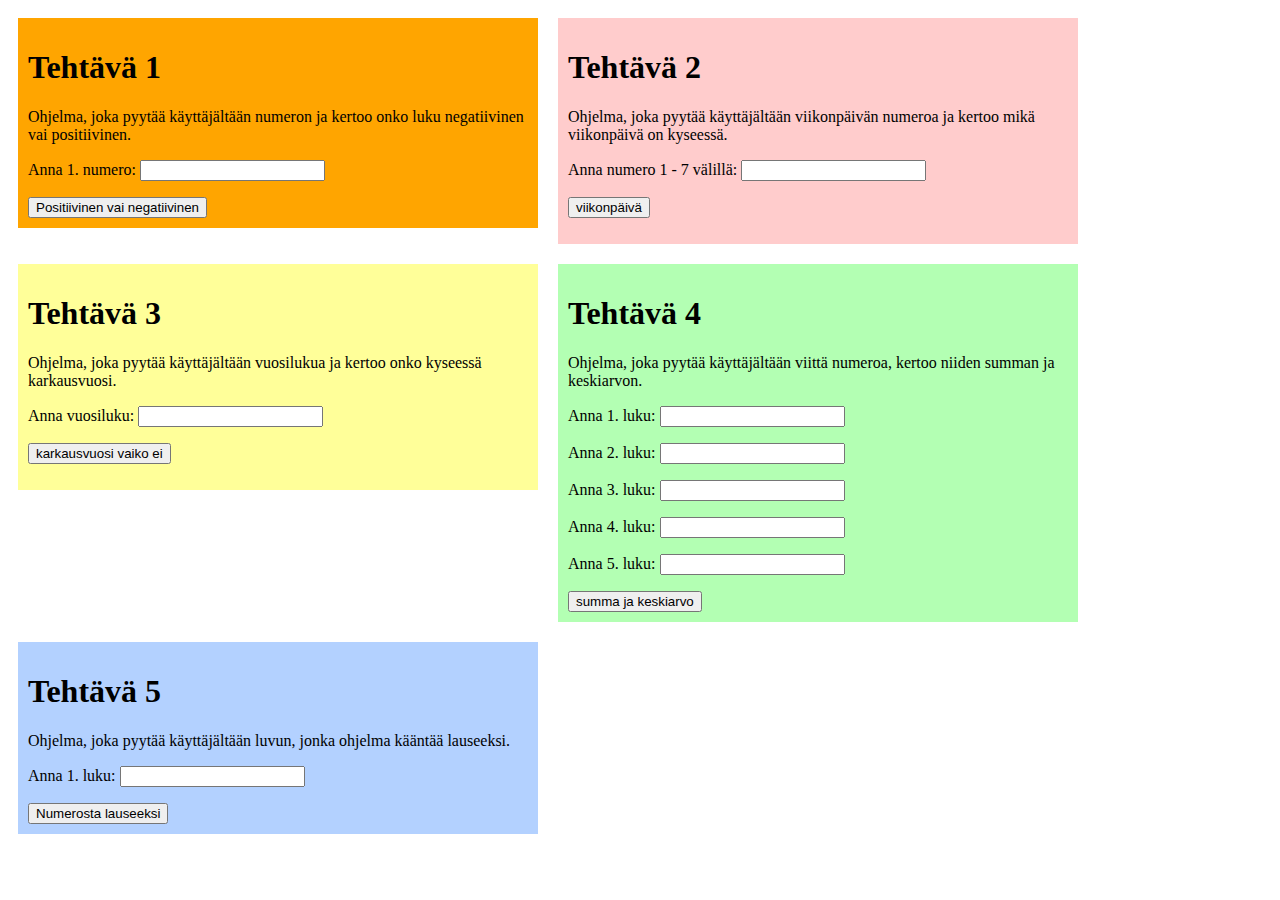
==== Koodia/2303/viikko2ToisetHarjoitukset.html @ 4dbab3ba "Add files via upload" ====
<!DOCTYPE html>
<html lang="en" dir="ltr">
  <head>
    <meta charset="utf-8">
    <title>viikko2ToisetHarjoitukset</title>
    <link rel="stylesheet" href="viikko2ToisetHarjoitukset.css">
    <script type="text/javascript" src="viikko2ToisetHarjoitukset.js">

    </script>
  </head>
  <body>
    <article class='vieri' id='yksi'>
      <h1>Tehtävä 1</h1>
      <p>Ohjelma, joka pyytää käyttäjältään
      numeron ja kertoo onko luku negatiivinen vai positiivinen.</p>
      <form class="" action="index.html" method="post">
        <p>Anna 1. numero: <input type="text" id="posNeg" value=""></p>
        <button type="button" name="button" onclick="positiveNegative()">Positiivinen vai negatiivinen</button>
      </form>
    </article>

    <article class='vieri' id="kaksi">
      <h1>Tehtävä 2</h1>
      <p>Ohjelma, joka pyytää käyttäjältään viikonpäivän numeroa ja kertoo mikä viikonpäivä on kyseessä.</p>
      <form class="" action="index.html" method="post">
        <p>Anna numero 1 - 7 välillä: <input type="text" id="weekday" value=""></p>
        <button type="button" name="button" onclick="weekdayNumber()">viikonpäivä</button>
        <p id="VKVastaus"></p>
      </form>
    </article>

    <article class='vieri' id="kolme">
      <h1>Tehtävä 3</h1>
      <p>Ohjelma, joka pyytää käyttäjältään vuosilukua ja kertoo onko kyseessä karkausvuosi.</p>
      <form class="" action="index.html" method="post">
        <p>Anna vuosiluku: <input type="text" id="year" value=""></p>
        <button type="button" id="button" onclick="isLeapYear()">karkausvuosi vaiko ei</button>
        <p id="year"></p>
      </form>
    </article>

    <article class='vieri' id="nelja">
      <h1>Tehtävä 4</h1>
      <p>Ohjelma, joka pyytää käyttäjältään viittä numeroa, kertoo niiden summan ja keskiarvon.</p>
      <form class="" action="index.html" method="post">
        <p>Anna 1. luku: <input type="text" id="luku1" value=""></p>
        <p>Anna 2. luku: <input type="text" id="luku2" value=""></p>
        <p>Anna 3. luku: <input type="text" id="luku3" value=""></p>
        <p>Anna 4. luku: <input type="text" id="luku4" value=""></p>
        <p>Anna 5. luku: <input type="text" id="luku5" value=""></p>
        <button type="button" name="button" onclick="summaKeskiarvo()">summa ja keskiarvo</button>
      </form>
    </article>

    <article class='vieri' id="viisi">
      <h1>Tehtävä 5</h1>
      <p>Ohjelma, joka pyytää käyttäjältään luvun, jonka ohjelma kääntää lauseeksi.</p>
      <form class="" action="index.html" method="post">
        <p>Anna 1. luku: <input type="text" id="luku1" value=""></p>
        <button type="button" name="button" onclick="numberText()">Numerosta lauseeksi</button>
      </form>
    </article>
  </body>
</html>
---- Koodia/2303/viikko2ToisetHarjoitukset.css ----
.vieri
{
  width: 500px;
  padding: 10px;
  margin: 10px;
  margin-right: 10px;
  float:left;
}
#yksi{
  background-color: orange;
}
#kaksi{
  background-color: #FFCCCC;
}
#kolme{
    background-color: #FFFF99;
}
#nelja{
    background-color: #B3FFB3;
}
#viisi{
    background-color: #B3D1FF;
}
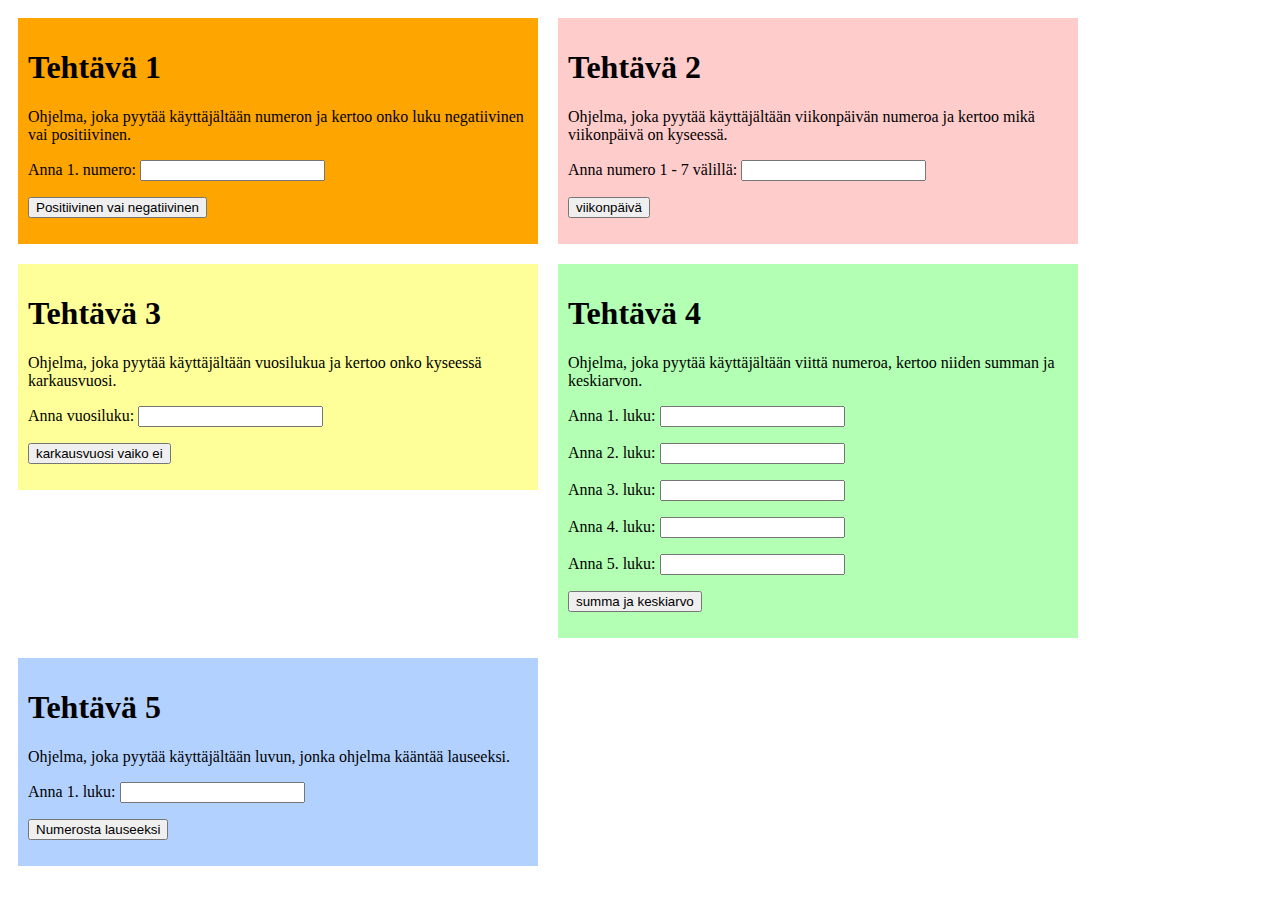
==== commit dd5a2505: "Add files via upload" ====
--- a/Koodia/2303/viikko2ToisetHarjoitukset.html
+++ b/Koodia/2303/viikko2ToisetHarjoitukset.html
@@ -16,6 +16,7 @@
       <form class="" action="index.html" method="post">
         <p>Anna 1. numero: <input type="text" id="posNeg" value=""></p>
         <button type="button" name="button" onclick="positiveNegative()">Positiivinen vai negatiivinen</button>
+        <p id="negPos"></p>
       </form>
     </article>
 
@@ -35,7 +36,7 @@
       <form class="" action="index.html" method="post">
         <p>Anna vuosiluku: <input type="text" id="year" value=""></p>
         <button type="button" id="button" onclick="isLeapYear()">karkausvuosi vaiko ei</button>
-        <p id="year"></p>
+        <p id="vuosi"></p>
       </form>
     </article>
 
@@ -49,6 +50,7 @@
         <p>Anna 4. luku: <input type="text" id="luku4" value=""></p>
         <p>Anna 5. luku: <input type="text" id="luku5" value=""></p>
         <button type="button" name="button" onclick="summaKeskiarvo()">summa ja keskiarvo</button>
+        <p id="summakeski"></p>
       </form>
     </article>
 
@@ -58,6 +60,7 @@
       <form class="" action="index.html" method="post">
         <p>Anna 1. luku: <input type="text" id="luku1" value=""></p>
         <button type="button" name="button" onclick="numberText()">Numerosta lauseeksi</button>
+        <p id="numeroTeksti"></p>
       </form>
     </article>
   </body>
